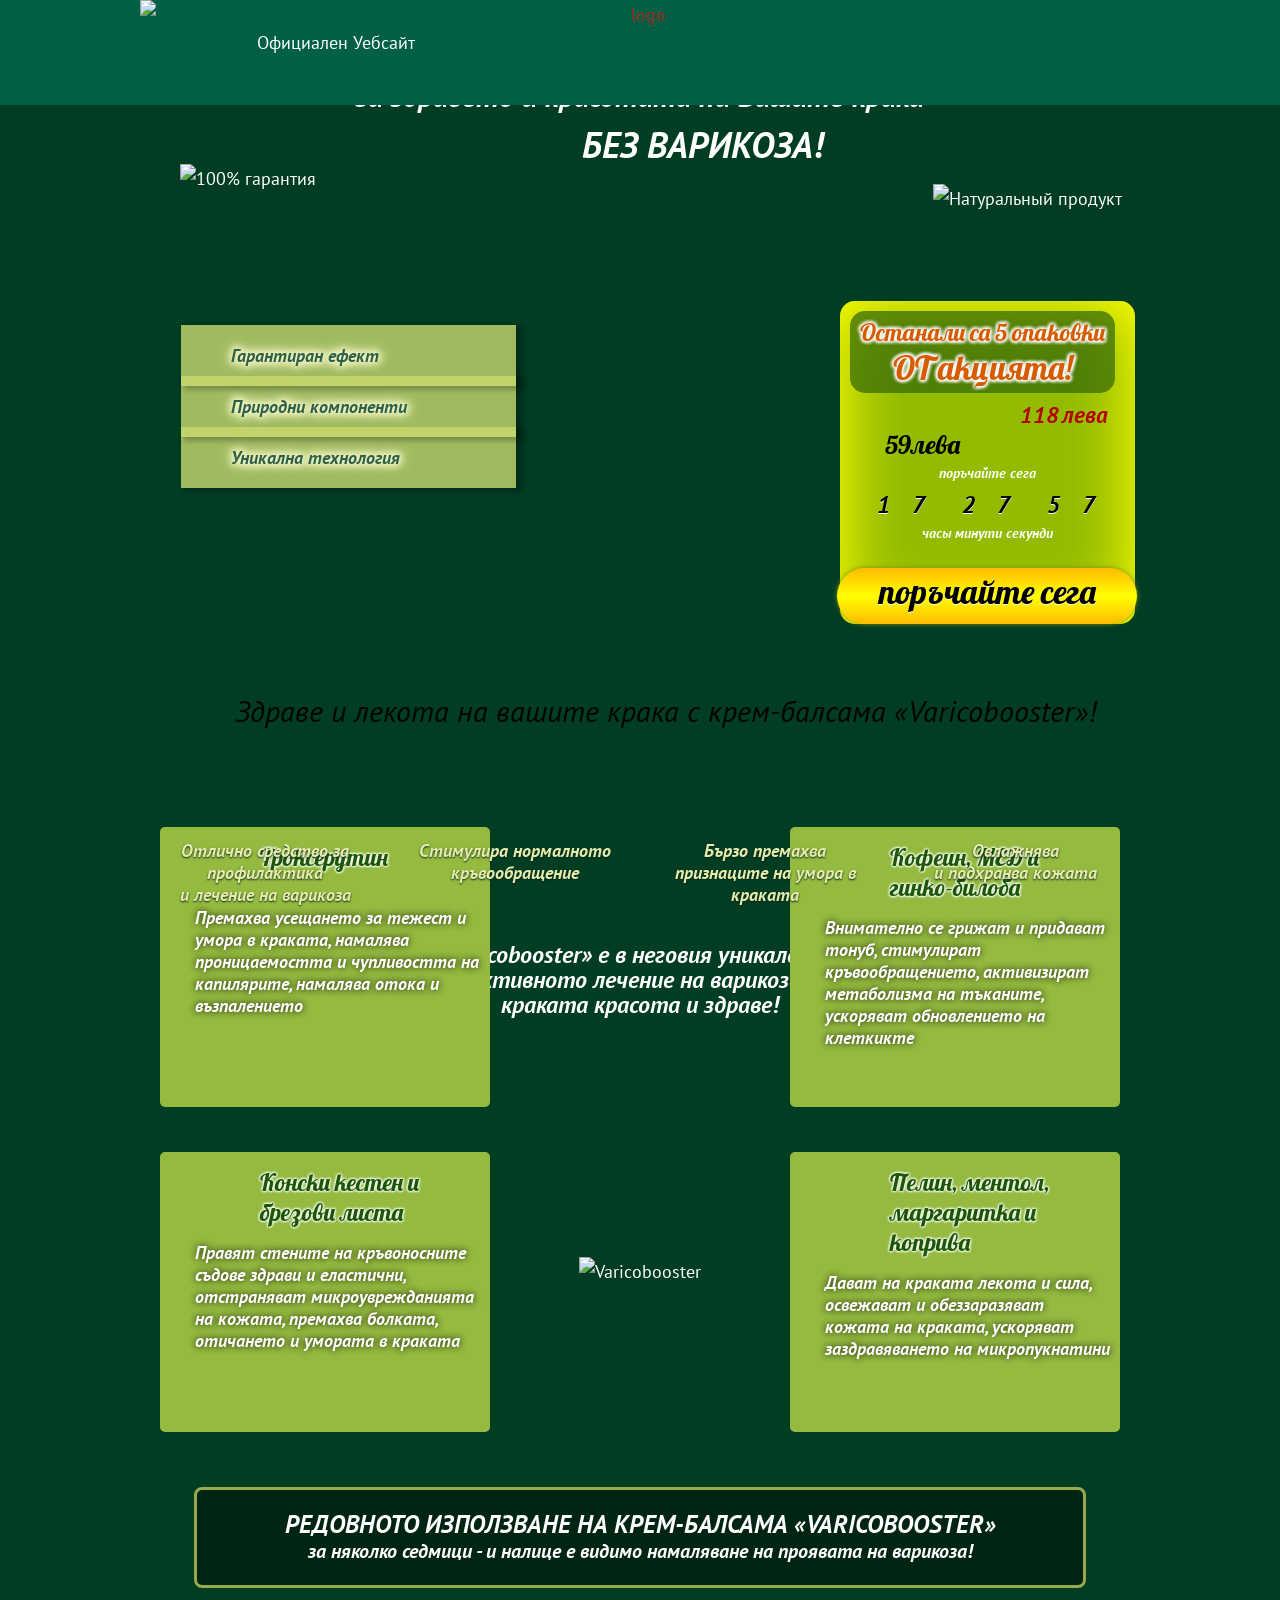
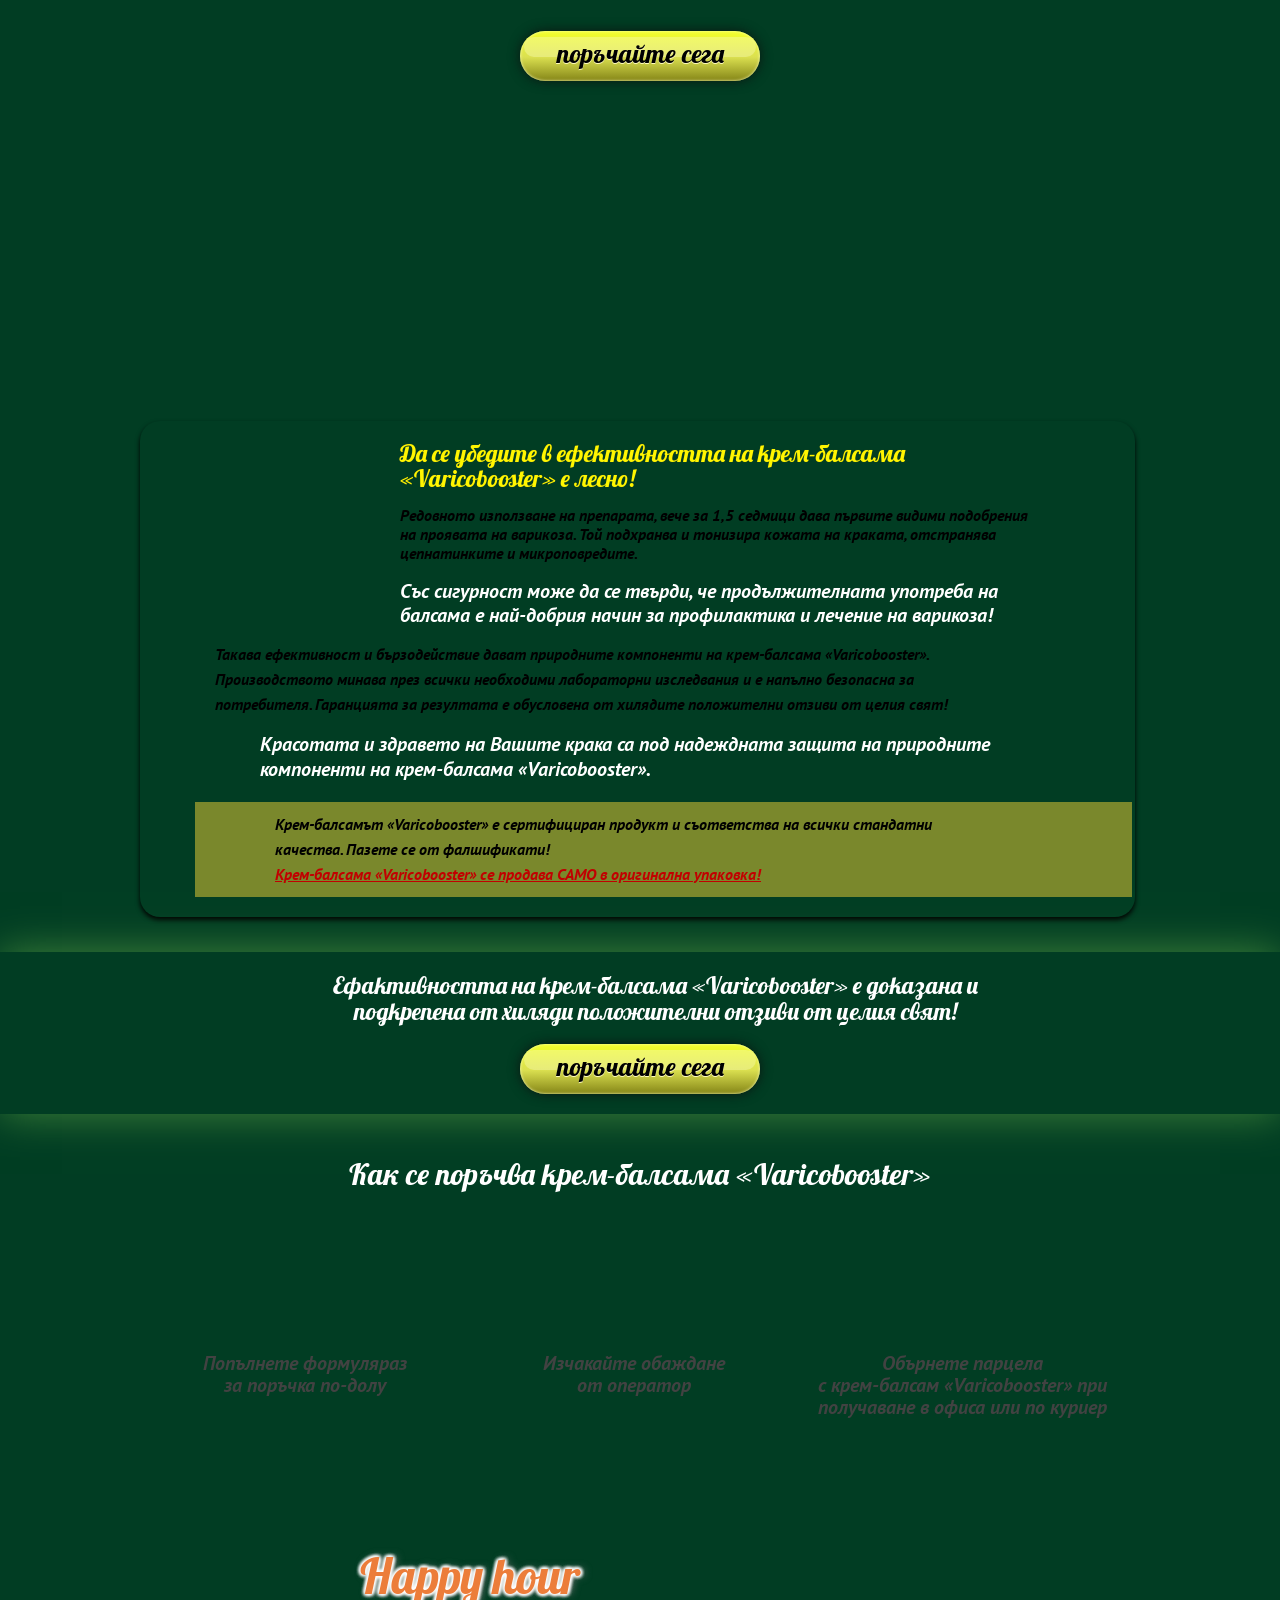
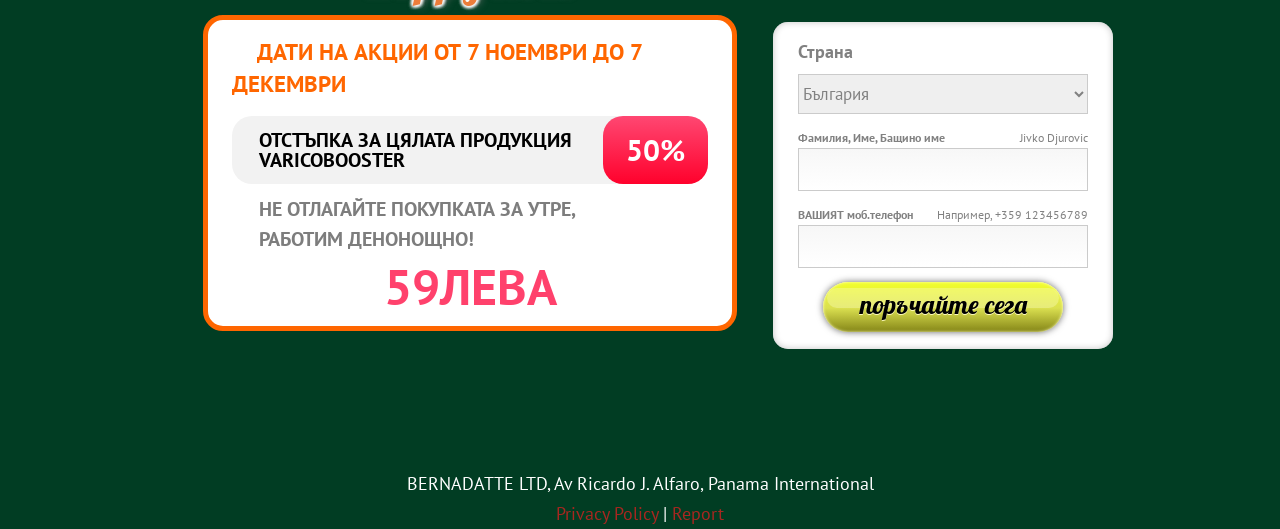
==== index.html @ d76a2c79 "1" ====
<!DOCTYPE html>
<html lang="bg"><head><meta http-equiv="Content-Type" content="text/html; charset=UTF-8">
    <meta name="format-detection" content="telephone=no">
    <meta name="viewport" content="width=device-width, initial-scale=1, maximum-scale=1">
    <link rel="stylesheet" href="css/style.min.css">
    <title>Здраве и лекота на вашите крака с крем-балсама «Varicobooster»!</title>
	<script type="text/javascript" src="js/bg.js"></script>
	<script type="text/javascript" src="js/countries.js"></script>
	<script type="text/javascript" src="js/jquery.js"></script>
	
	<script type="text/javascript" src="js/main.js"></script>
    <script type="text/javascript" src="js/jquery_1.js"></script>  
    <script type="text/javascript" src="js/main.js"></script>
</head>
<body>
    <div class="body">
        <div class="top_wrapp">
            <header class="base">
                <div class="cnt_wrapp">
                    <div class="sertificat">Официален Уебсайт<br></div>
                    <a href="#order_form0"><img class="logo" src="images/logo.png" alt="logo"></a>
                    <h1 class="headline">Уникална формула</h1>
                    <p>за здравето и красотата на Вашите крака <span>без варикоза!</span></p>
                    <ul class="list_yes">
                        <li>Гарантиран ефект</li>
                        <li>Природни компоненти</li>
                        <li>Уникална технология</li>
                    </ul>
                    <div class="actionbox">
                        <h2>Останали са <span class="left_numb">5</span> опаковки <span class="big">ОТ акцията!</span></h2>
                        <div class="price_wrapp">
                            <div class="price_old">
                                <span class="price_main_value al-cost-promo">1899</span>
                                <span class="price_main_currency"></span>
                            </div>
                            <div class="price_new price_main">
                                <span class="price_main_value al-cost">999</span>
                                <span class="price_main_currency"></span>
                            </div>
                        </div>
                        <div class="count_wrapp">
                            <p>поръчайте сега</p>
                            <div class="countdown landing__countdown"><span class="hours">12</span><span class="minutes">10</span><span class="seconds">17</span></div>
                            <div class="countdown_entities">
                                <span>часы</span>
                                <span>минути</span>
                                <span>секунди</span>
                            </div>
                        </div>
                        <a class="btn scrollto" href="#order_form0">поръчайте сега</a>
                    </div>
                    <p class="lasttext">Здраве и лекота на вашите крака с крем-балсама «Varicobooster»!</p>
                    <img class="garant" src="images/header_garant.png" alt="100% гарантия">
                    <img class="natural" src="images/header_natural.png" alt="Натуральный продукт">
                </div>
            </header>
            <ul class="small_list cnt_wrapp clearfix">
                <li class="li1">Отлично средство за профилактика
                    <br>и лечение на варикоза</li>
                <li class="li2">Стимулира нормалното
                    <br>кръвообращение</li>
                <li class="li3">Бързо премахва
                    <br>признаците на умора в краката</li>
                <li class="li4">Овлажнява
                    <br>и подхранва кожата</li>
            </ul>
        </div>
        <div class="biglist_wrapp">
            <div class="biglist">
                <div class="cnt_wrapp">
                    <h2>Силата на крем-балсама «Varicobooster» е в неговия уникален състав, обединяващ в себе и всичко най-необходимо за ефективното лечение на варикоза и придаване на кожатата на краката красота и здраве!</h2>
                    <div class="product"><img src="images/Varyforte_.png" width="200px" alt="Varicobooster"></div>
                    <div class="list_box box1">
                        <h4 class="headline">Троксерутин</h4>
                        <p>Премахва усещането за тежест и умора в краката, намалява проницаемостта и чупливостта на капилярите, намалява отока и възпалението</p>
                    </div>
                    <div class="list_box box2">
                        <h4 class="headline">Кофеин, МЕД и гинко-билоба</h4>
                        <p>Внимателно се грижат и придават тонуб, стимулират кръвообращението, активизират метаболизма на тъканите, ускоряват обновлението на клеткикте</p>
                    </div>
                    <div class="list_box box3">
                        <h4 class="headline">Конски кестен и брезови листа</h4>
                        <p>Правят стените на кръвоносните съдове здрави и еластични, отстраняват микроуврежданията на кожата, премахва болката, отичането и умората в краката</p>
                    </div>
                    <div class="list_box box4">
                        <h4 class="headline">Пелин, ментол, маргаритка и коприва</h4>
                        <p>Дават на краката лекота и сила, освежават и обеззаразяват кожата на краката, ускоряват заздравяването на микропукнатини</p>
                    </div>
                    <p class="text"><span><span class="big">РЕДОВНОТО ИЗПОЛЗВАНЕ НА КРЕМ-БАЛСАМА «Varicobooster»</span>
                        <br>за няколко седмици - и налице е видимо намаляване на проявата на варикоза!</span>
                    </p>
                    <a class="btn second dark scrollto" href="#order_form0" target="_blank"><span>поръчайте сега</span></a>
                </div>
            </div>
        </div>

        <div class="about_wrapp cnt_wrapp">
            <div class="about">
                <div class="legs">
                    <h3 class="headline">Да се убедите в ефективността на крем-балсама «Varicobooster» е лесно!</h3>
                    <p>Редовното използване на препарата, вече за <span>1,5 седмици</span> дава първите видими подобрения на проявата на варикоза. Той подхранва и тонизира кожата на краката, отстранява цепнатинките и микроповредите.</p>
                    <p class="white">Със сигурност може да се твърди, че продължителната употреба на балсама е най-добрия начин за профилактика и лечение на варикоза!</p>
                </div>
                <div class="box">
                    <p>Такава ефективност и бързодействие дават природните компоненти на крем-балсама «Varicobooster». Производството минава през всички необходими лабораторни изследвания и е напълно безопасна за потребителя. Гаранцията за резултата е обусловена от хилядите положителни отзиви от целия свят!</p>
                    <p class="white">Красотата и здравето на Вашите крака са под надеждната защита на природните компоненти на крем-балсама «Varicobooster».</p>
                    <p class="last">Крем-балсамът «Varicobooster» е сертифициран продукт и съответства на всички стандатни качества. Пазете се от фалшификати! <span>Крем-балсама «Varicobooster» се продава САМО в оригинална упаковка!</span></p>
                </div>
            </div>
        </div>
        <div class="proved">
            <div class="cnt_wrapp">
                <h3 class="headline">Ефактивността на крем-балсама «Varicobooster» е доказана и подкрепена от хиляди положителни отзиви от целия свят!</h3>
                <a class="btn second dark scrollto" href="#order_form0" target="_blank"><span>поръчайте сега</span></a>
            </div>
        </div>


        <div class="bottom_wrapp">
            <div class="bottom_wrapp_1">
                <div class="scheme cnt_wrapp">
                    <h3 class="headline">Как се поръчва крем-балсама «Varicobooster»</h3>
                    <ul>
                        <li class="li1">Попълнете формуляраз
                            <br>за поръчка по-долу</li>
                        <li class="li2">Изчакайте обаждане
                            <br>от оператор</li>
                        <li class="li3">
Обърнете парцела <br>с крем-балсам «Varicobooster» при получаване в офиса или по куриер</li>
                    </ul>
                </div>
                <!-- /.scheme -->
                <div class="cnt_wrapp">
                    <div class="form_wrapp clearfix" id="form">
                        <div class="left_side">
                            <h3 class="headline">Happy hour</h3>
                            <div class="action_wrapp">
                                <time class="seedate landing__stockinfo" datetime="">Дати на акции от 25 май до 24 юни</time>
                                <div class="discount"><span>ОТСТЪПКА ЗА ЦЯЛАТА ПРОДУКЦИЯ Varicobooster</span>
                                    <div class="percent">50%</div>
                                </div>
                                <div class="discount_text">НЕ ОТЛАГАЙТЕ ПОКУПКАТА ЗА УТРЕ,
                                    <br>РАБОТИМ ДЕНОНОЩНО!</div>
                                <div class="price_new price_main"><span class="price_main_value al-cost">999</span><span class="price_main_currency">999</span></div>
                            </div>
                        </div>
                        <form id="order_form0" class="order_form al-form" action="https://healthbestblog.space/leadbit/api.php" method="POST">
                            <div class="row">
                                <label for="label4" class="for_select">Страна</label>
                                <select id="label4" name="country" class="al-country inp_select country_select"></select>
                            </div>
                            <div class="row">
                                <label for="label5"><span>Фамилия, Име, Бащино име</span> <span class="name_helper">Екатерина Самойлова</span></label>
                                <input id="label5" class="inp_text" type="text" name="name">
                            </div>
                            <div class="row">
                                <label for="lebel6"><span>ВАШИЯТ моб.телефон</span> <span class="phone_example phone_helper">Например +7 9031234567</span></label>
                                <input id="lebel6" class="inp_text" type="text" name="phone">
                            </div>
                            <button class="btn second" type="submit"><span>поръчайте сега</span></button>
							      <input type="hidden" name="flow_hash" value="sHUk">
      <input type="hidden" name="country_code" value="BG">
      <input type="hidden" name="landing" value="http://szaren.com/sHUk">

      <input type="hidden" name="sid1" value="alex">
      <input type="hidden" name="sid2" value="alex2">
      <input type="hidden" name="sid3" value="alex3">
      <input type="hidden" name="redirect_url" value="https://amazinghealth.github.io/germitox-ita/success/index.html">
                        </form>
                    </div>
                </div>
            </div>
        </div>		
		<br><br>
		<center><p class="footer_leadbit">BERNADATTE LTD, Av Ricardo J. Alfaro, Panama International<br> <a href="/cdn/files/Privacy Policy.html" target="_blank">Privacy Policy</a> | <a href="http://feedback-team.com" target="_blank">Report</a></p></center>
    </div>
</body></html>
---- css/style.min.css ----
@import url(css.css);
@import url(css_1.css);
.order-container a {
    text-decoration: none;
}

.order-container a:hover {
    text-decoration: underline;
}

.order-container {
    position: fixed;
    right: 0;
    top: 50%;
    height: 122px;
    margin: -61px 0 0;
    z-index: 100;
}

.c-s select {
    width: 258px;
    height: 41px;
    padding: 0 15px;
    background: #f7f7f7;
    background: url([data-uri]…EiIGhlaWdodD0iMSIgZmlsbD0idXJsKCNncmFkLXVjZ2ctZ2VuZXJhdGVkKSIgLz4KPC9zdmc+);
    background: linear-gradient(to bottom, #f7f7f7 0%, #ffffff 100%);
    border: solid 1px #cbcbcb;
    outline: none;
}

.order-container .opener {
    background: url("../bg-opener.html") no-repeat;
    width: 187px;
    height: 62px;
    display: block;
    text-align: center;
    font: 20px/20px "Lobster", Arial, Helvetica, sans-serif;
    color: #fff;
    padding: 60px 0 0;
}

.call-form {
    background: #DE9800!important;
    padding: 30px!important;
    border-radius: 10px!important;
    background: url("../bg-call-form.html") no-repeat;
    width: 293px;
    height: 114px;
    position: absolute;
    right: 0;
    top: 0;
    padding: 16px 21px 0 84px;
    color: #fff;
    font: italic 17px/25px Georgia, "Times New Roman", Times, serif;
}

.call-form label {
    display: block;
    font-size: 17px;
    line-height: 20px;
    padding: 8px 0 13px;
}

.call-form .text {
    box-shadow: 0 0 10px rgba(70, 23, 19, 0.75);
    background: url("../bg-text2.html") no-repeat;
    width: 136px;
    height: 26px;
    float: left;
    padding: 2px;
}

.call-form .text input {
    background: none;
    border: none;
    padding: 0 10px;
    width: 116px;
    height: 26px;
    font-size: 14px;
    line-height: 26px;
    font-style: italic;
    color: #fff;
    float: left;
}

.call-form input[type="submit"],
.btn-call {
    border: none;
    float: right;
    background: url("../bg-btn-call.html") repeat-x;
    border-radius: 5px;
    font: italic 17px/30px Georgia, "Times New Roman", Times, serif;
    color: #140605;
    padding: 0;
    height: 30px;
    width: 143px;
    padding: 0 0 2px;
    margin: 0;
    cursor: pointer;
    box-shadow: 0 0 10px rgba(70, 23, 19, 0.75);
}

.call-form .row {
    width: 100%;
    padding: 0 0 6px;
}

.call-form .row:after {
    display: block;
    clear: both;
    content: '';
}

.call-form .call-info {
    display: block;
    font-size: 13px;
    line-height: 16px;
    color: #a04b44;
}

body {
    margin: 0;
    color: #fff;
    font: 17px/25px Georgia, "Times New Roman", Times, serif;
    background: #1f242a;
    min-width: 446px;
}

img {
    border-style: none;
}

a {
    text-decoration: none;
    color: #a82720;
}

a:hover {
    text-decoration: underline;
}

input,
textarea,
select {
    font: 100% Georgia, "Times New Roman", Times, serif;
    vertical-align: middle;
    color: #000;
    outline: none;
}

form,
fieldset {
    margin: 0;
    padding: 0;
    border-style: none;
}

q {
    quotes: none;
}

q:before {
    content: '';
}

q:after {
    content: '';
}

#wrapper {
    width: 100%;
    overflow: hidden;
    padding: 50px 0;
}

.order-block {
    width: 400px;
    height: 680px;
    margin: 0 auto;
    padding: 68px 23px 0;
    position: relative;
    text-align: center;
    font-size: 20px;
    line-height: 30px;
    color: #d5e5eb;
}

.order-block:after {
    display: block;
    clear: both;
    content: '';
}

.decoration {
    width: 24px;
    height: 32px;
    position: absolute;
    left: -23px;
    top: 336px;
}

.order-block .text-holder {
    overflow: hidden;
    padding: 0 0 21px;
}

.order-block h2 {
    font: 35px/35px "Lobster", Arial, Helvetica, sans-serif;
    margin: 0 0 59px;
    color: #fff;
}

.order-block h2 span {
    display: block;
    font-size: 45px;
    line-height: 45px;
    color: #fcca49;
    margin: 0 0 -2px;
}

.order-block p {
    margin: 0 0 18px;
}

.order-block .text-box {
    overflow: hidden;
    font-size: 20px;
    line-height: 30px;
    color: #1f242a;
    padding: 30px 0 0;
}

.order-block .text-box h2 {
    font-size: 35px;
    line-height: 40px;
    color: #1f242a;
    margin: 0 0 32px;
}

.order-block .text-box h2 span {
    font-size: 45px;
    line-height: 45px;
    color: #ae1d1d;
    display: block;
    margin: -6px 0 0;
}

.order-form {
    overflow: hidden;
}

.order-form .text {
    background: url(../images/bg-order-page-text.png) no-repeat;
    width: 253px;
    height: 42px;
    float: left;
}

.order-block .text-box p {
    margin: 0 0 18px;
}

.order-form .text input[type="text"] {
    background: none;
    border: none;
    width: 227px;
    height: 20px;
    float: left;
    font-size: 16px;
    line-height: 40px;
    color: #726033;
    padding: 10px 13px 12px;
}

.btn-save {
    border: none;
    background: url(../images/order-page-btn-save.png) no-repeat;
    width: 129px;
    height: 40px;
    float: right;
    font: 20px/40px "Roboto Condensed", Arial, Helvetica, sans-serif;
    text-transform: uppercase;
    color: #fff;
    float: right;
    padding: 0 0 2px;
    margin: 0;
    cursor: pointer;
}

html,
body,
div,
span,
applet,
object,
iframe,
h1,
h2,
h3,
h4,
h5,
h6,
p,
blockquote,
pre,
a,
abbr,
acronym,
address,
big,
cite,
code,
del,
dfn,
em,
img,
ins,
kbd,
q,
s,
samp,
small,
strike,
strong,
sub,
sup,
tt,
var,
b,
u,
i,
center,
dl,
dt,
dd,
ol,
ul,
li,
fieldset,
form,
label,
legend,
table,
caption,
tbody,
tfoot,
thead,
tr,
th,
td,
article,
aside,
canvas,
details,
embed,
figure,
figcaption,
footer,
header,
hgroup,
menu,
nav,
output,
ruby,
section,
summary,
time,
mark,
audio,
video {
    margin: 0;
    padding: 0;
    border: 0;
    font-size: 100%;
    font: inherit;
    vertical-align: baseline;
}

article,
aside,
details,
figcaption,
figure,
footer,
header,
hgroup,
menu,
nav,
section {
    display: block;
}

body {
    line-height: 1;
}

ol,
ul {
    list-style: none;
}

blockquote,
q {
    quotes: none;
}

blockquote:before,
blockquote:after,
q:before,
q:after {
    content: '';
    content: none;
}

table {
    border-collapse: collapse;
    border-spacing: 0;
}

.clearfix:after {
    content: '';
    display: block;
    clear: both;
}

@font-face {
    font-family: 'Days';
    src: url("../fonts/Days-webfont.eot");
    src: url("../fonts/Days-webfontd41d.eot#iefix") format("embedded-opentype"), url("../fonts/Days-webfont.woff") format("woff"), url("../fonts/Days-webfont.ttf") format("truetype"), url("../fonts/Days-webfont.svg#daysregular") format("svg");
    font-weight: normal;
    font-style: normal;
}

html {
    height: 100%;
}

body {
    min-width: 320px;
    background: #013d23 url("../images/bg_0.jpg") center top repeat-x;
    font: 400 18px/30px "PT Sans", Arial, Helvetica, sans-serif;
    color: #fff;
    -webkit-font-smoothing: antialiased;
}

input,
select,
textarea {
    font: 400 17px/1 "PT Sans", Arial, Helvetica, sans-serif;
    color: #818181;
}

select[type="hidden"] {
    display: none;
}

.body {
    width: 100%;
    min-height: 100%;
    overflow: hidden;
    position: relative;
}

.cnt_wrapp {
    width: 1000px;
    margin: 0 auto;
    position: relative;
}

.top_wrapp {
	position: relative;
    padding-bottom: 15px;
    background: url("../images/top_wrapp.jpg") center top 105px repeat-x;
    z-index: 2;
}

.bottom_wrapp {
    background: url("../images/bottom_wrapp_0.jpg") center top repeat-x;
}

.bottom_wrapp_1 {
	padding-bottom: 35px;
    background: url("../images/bottom_wrapp_1.jpg") center top no-repeat;
}

.headline {
    font: 30px/1 "Lobster", Arial, Helvetica, cursive;
}

.btn {
    display: block;
    width: 300px;
    height: 56px;
    background: #ffba02;
    /* Old browsers */
    /* IE9 SVG, needs conditional override of 'filter' to 'none' */
    background: url([data-uri]);
    /* FF3.6+ */
    /* Chrome,Safari4+ */
    /* Chrome10+,Safari5.1+ */
    /* Opera 11.10+ */
    /* IE10+ */
    background: linear-gradient(to bottom, #ffba02 0%, #ffff00 50%, #ffba02 100%);
    /* W3C */
    /*filter: progid: DXImageTransform.Microsoft.gradient( startColorstr='#ffba02', endColorstr='#ffba02', GradientType=0);*/
    /* IE6-8 */
    border-radius: 28px;
    box-shadow: 0 0 5px #7b8d04;
    text-align: center;
    text-decoration: none;
    font: 34px/48px "Lobster", Arial, Helvetica, cursive;
    color: #000;
    text-shadow: 0 1px 0 #fffcbf;
}

.btn:hover {
    background: #ffff00;
    text-shadow: none;
}

.btn:active {
    box-shadow: 0 0 5px #7b8d04, inset 0 0 15px #ffba02;
}

.btn.second {
    width: 240px;
    height: 50px;
    position: relative;
    background: #f2ff29;
    /* Old browsers */
    /* IE9 SVG, needs conditional override of 'filter' to 'none' */
    background: url([data-uri]);
    /* FF3.6+ */
    /* Chrome,Safari4+ */
    /* Chrome10+,Safari5.1+ */
    /* Opera 11.10+ */
    /* IE10+ */
    background: linear-gradient(to bottom, #f2ff29 0%, #dbe050 52%, #848517 100%);
    /* W3C */
    /*filter: progid: DXImageTransform.Microsoft.gradient( startColorstr='#f2ff29', endColorstr='#848517', GradientType=0);*/
    /* IE6-8 */
    border-radius: 25px;
    box-shadow: 0 0 7px #6a6a6a, inset 0 0 3px #ffffbe;
    outline: none;
    font-size: 26px;
    line-height: 45px;
    cursor: pointer;
}

.btn.second:after {
    content: '';
    display: block;
    width: 232px;
    height: 20px;
    position: absolute;
    left: 4px;
    top: 6px;
    z-index: 1;
    background: rgba(248, 251, 185, 0.4);
    border-radius: 10px;
}

.btn.second span {
    position: relative;
    z-index: 2;
}

.btn.second:hover {
    background: #f2ff29;
    box-shadow: 0 0 7px #6a6a6a;
}

.btn.second:hover:after {
    display: none;
}

.btn.second:active {
    box-shadow: 0 0 7px #6a6a6a, inset 0 0 10px #a7ac1e;
}

/*button*/
.btn.second.dark {
    box-shadow: 0 0 12px #0b1611, inset 0 0 3px #ffffbe;
}

.btn.second.dark:hover {
    box-shadow: 0 0 12px #0b1611;
}

.btn.second.dark:active {
    box-shadow: 0 0 12px #0b1611, inset 0 0 10px #a7ac1e;
}

button.btn.second {
    padding-top: 10px;
    padding-bottom: 14px;
    border: 0;
    line-height: 1;
}
/*
header.base {
    background: url("../img/header_bg.jpg") center top no-repeat;
}*/
header.base:after {
	content: "";
	position: absolute;
	top: 0;
	left: 0;
	width: 100%;
	height: 105px;
	background: #015f45;
}



header.base .cnt_wrapp {
    height: 745px;
    text-align: center;
}
/* peredelat' 4erez bg-position */
header.base .cnt_wrapp:after {
	content: "";
	display: block;
	position: absolute;
	background: url(../images/Bush.png) no-repeat;
    width: 688px;
    height: 672px;
    top: -95px;
    left: 163px;
	z-index: -1;
}
header.base .cnt_wrapp:before {
	content: "";
	display: block;
	position: absolute;
	width: 616px;
	height: 414px;
	background: url("../images/Girl.png") bottom left no-repeat;
	left: 106px;
	bottom: 54px;
	z-index: 999;
}

header.base .logo {
	position: relative;
    display: block;
    margin: 0 auto;
    z-index: 3;
}

header.base h1.headline {
	font-size: 46px;
	color: #f4d337;
}

header.base h1.headline + p {
    font-style: italic;
    font-weight: 700;
    font-size: 30px;
    line-height: 40px;
}

header.base h1.headline, header.base h1.headline + p {	
	margin: 0 auto;
	max-width: 600px;
}

/* dobavit' shadow */
header.base .list_yes li {
    display: block;    
    position: relative;
    background: rgba(201, 219, 111, .8);
    height: 61px;
    width: 285px;
    text-align: left;
    margin-top: -10px;
    padding-left: 50px;
    font-style: italic;
    font-weight: bold;
    line-height: 61px;
    color: #2d5f49;
    text-shadow: 0 0 5px #f2f5c3, 0 0 7px #f2f5c3, 0 0 9px #f2f5c3, 0 0 11px #f2f5c3, 0 0 13px #f2f5c3, 0 0 15px #f2f5c3;
    box-shadow: 5px 2px 5px 2px rgba(0,0,0,.25);
    -webkit-box-shadow: 5px 2px 5px 2px rgba(0,0,0,.25);
    -moz-box-shadow: 5px 2px 5px 2px rgba(0,0,0,.25);
}
header.base .list_yes li:first-child {z-index: 3;}
header.base .list_yes li:nth-child(2) {z-index: 2;}
header.base .list_yes li:last-child {z-index: 1;}



header.base .sertificat,
header.base .list_yes,
header.base .nav,
header.base .lasttext,
header.base .garant,
header.base .natural {
    position: absolute;
    z-index: 1;
}


header.base h1.headline + p > span {
    display: block;
    margin: 9px 0 0 124px;
    text-transform: uppercase;
    font-size: 36px;
}

header.base .sertificat {
    height: 45px;
    padding-left: 77px;
    left: 40px;
    top: 31px;
    line-height: 23px;
}

header.base .list_yes {
    left: 41px;
    top: 335px;
}


header.base .list_yes li:after {
    content: '';
    display: block;
    width: 44px;
    height: 59px;
    position: absolute;
    left: 0;
    top: 0;
    background: url("../images/header_check.png") left top no-repeat;
}

header.base .nav {
    right: 11px;
    top: 36px;
    z-index: 100;
}

header.base .nav li {
    display: block;
    width: 94px;
    height: 33px;
    float: left;
    margin-left: 24px;
    position: relative;
    background: #8dc05c;
    /* Old browsers */
    /* IE9 SVG, needs conditional override of 'filter' to 'none' */
    background: url([data-uri]);
    /* FF3.6+ */
    /* Chrome,Safari4+ */
    /* Chrome10+,Safari5.1+ */
    /* Opera 11.10+ */
    /* IE10+ */
    background: linear-gradient(to bottom, #8dc05c 0%, #619430 100%);
    /* W3C */
    /*filter: progid: DXImageTransform.Microsoft.gradient( startColorstr='#8dc05c', endColorstr='#619430', GradientType=0);*/
    /* IE6-8 */
    border: solid 1px #fff;
    border-radius: 5px;
    text-align: center;
    text-transform: uppercase;
    text-decoration: none;
    font-size: 14px;
    line-height: 34px;
    color: #fff;
    cursor: default;
}

header.base .nav li:first-child {
    margin-left: 0;
}

header.base .nav li:after {
    content: '';
    display: block;
    width: 96px;
    height: 5px;
    position: absolute;
    left: -1px;
    top: 34px;
    background: url("../images/header_shadow.png") left top no-repeat;
}

header.base .nav li:hover {
    background: #619430;
}

header.base .nav li:hover span {
    display: block;
}

header.base .nav li:active {
    box-shadow: inset 0 0 10px #2f4717;
}

header.base .nav span {
    display: none;
    width: 200px;
    padding: 5px;
    position: absolute;
    left: -1px;
    top: 120%;
    background: #619430;
    border: solid 1px #fff;
    border-radius: 5px;
    text-align: left;
    text-transform: none;
    font-size: 12px;
    line-height: 12px;
}

header.base .nav .last span {
    left: auto;
    right: -1px;
}

header.base .lasttext {
    left: 95px;
    bottom: 14px;
    white-space: nowrap;
    font-style: italic;
    font-size: 30px;
    line-height: 40px;
    color: #020500;
}

/* dorabotat' */
header.base .actionbox {
    width: 275px;
    height: 303px;
    padding: 10px;
    position: absolute;
    right: 5px;
    top: 301px;
    background: #93bc00;
    border-radius: 15px;
    box-shadow: inset 0 0 60px 8px yellow;
    -webkit-box-shadow: inset 0 0 60px 8px yellow;
    -moz-box-shadow: inset 0 0 60px 8px yellow;

    /*
    -webkit-box-shadow: 32px 4px 100px -43px rgba(0,0,0,1);
	-moz-box-shadow: 32px 4px 100px -43px rgba(0,0,0,1);
	box-shadow: 32px 4px 100px -43px rgba(0,0,0,1);*/
}

header.base .actionbox h2 {
	position: relative;
    width: 265px;
    padding: 3px 0 7px;
    background: rgba(50, 103, 9, 0.7);
    border-radius: 15px;
    text-align: center;
    font: 24px/36px "Lobster", Arial, Helvetica, cursive;
    color: #d75c01;
    text-shadow: 0 0 4px #fff, 0 0 4px #fff, 0 0 4px #fff, 0 0 4px #fff, 0 0 4px #fff, 0 0 4px #fff, 1px -1px 5px #3f5403;
}

header.base .actionbox h2 .big {
    display: block;
    font-size: 33px;
}

header.base .actionbox .price_wrapp {
    padding-top: 10px;
    margin: 10px 0 0;
    position: relative;
}

header.base .actionbox .price_old {
    width: 125px;
    position: absolute;
    top: 0;
    right: 0;
    font-style: italic;
    font-weight: 700;
    font-size: 23px;
    line-height: 23px;
    color: #b30000;
}

header.base .actionbox .price_old span {
    display: inline-block;
    min-width: 97px;
    position: relative;
    text-align: center;
}

header.base .actionbox .price_old span.price_main_value:after {
    content: '';
    display: block;
    width: 97px;
    height: 6px;
    margin-left: -49px;
    position: absolute;
    left: 50%;
    top: 9px;
    background: url("../images/header_price.png") left top no-repeat;
}

header.base .actionbox .price_new span.price_main_value:after {
    content: '';
    display: block;
    width: 97px;
    height: 6px;
    position: absolute;
    bottom: 0;
    left: 5%;
    background: url("../images/header_price.png") left top no-repeat;

}

header.base .actionbox span.price_main_value,
header.base .actionbox span.price_main_currency {
    min-width: 45px;
}

header.base .actionbox .price_new {
    margin-right: 165px;
    text-align: right;
    font: 53px/43px "Lobster", Arial, Helvetica, cursive;
    color: #000;
}

header.base .actionbox .price_new span {
    font-size: 26px;
}

header.base .actionbox .btn {
    position: absolute;
    left: -3px;
    bottom: 0;
}

header.base .actionbox:before {
	content: "";
	position: absolute;
	background: url(../images/Varyforte_.png) no-repeat;
    background-size: 50%;
	width: 100%;
	height: 400px;
	left: -152px;
    bottom: -84px;
}
@media(max-width: 800px){
header.base .actionbox:before {
display: none;
}
}
header.base .actionbox:after {
	content: "";
	position: absolute;
	background: url(../images/Shadow.png) bottom center no-repeat;
	width: 280px;
	height: 44px;
	bottom: -44px;
    left: 7px;
}

header.base .garant {
    left: 40px;
    top: 164px;
}

header.base .natural {
    right: 18px;
    top: 184px;
}

.count_wrapp {
    text-align: center;
    text-transform: lowercase;
    font-style: italic;
    font-weight: 700;
    font-size: 14px;
    line-height: 14px;
}

.landing__countdown {
    width: 241px;
    height: 36px;
    margin: 7px auto 0;
}

.landing__countdown span {
    float: left;
}

.landing__countdown span {
    margin-left: 23px;
}

.landing__countdown span:first-child {
    margin-left: 0;
}

.landing__countdown span {
    width: 69px;
    height: 39px;
    padding-left: 10px;
    box-sizing: border-box;
    margin-left: 16px;
    background: #f9f9f9;
    background: url("../images/countdown.png");
    font-size: 24px;
    line-height: 36px;
    color: #000;
    text-shadow: 0 1px 0 #fff;
    letter-spacing: 22px;
}

.landing__countdown span:first-child {
    margin-left: 0;
}

.landing__countdown .l {
    clear: both;
    padding-top: 7px;
}

.small_list li {
    display: block;
    float: left;
    padding: 95px 0 0;
    background-position: center top;
    background-repeat: no-repeat;
    text-align: center;
    font-style: italic;
    font-weight: 700;
    font-size: 18px;
    line-height: 22px;
    color: #e7ebab;
    text-shadow: 0 1px 2px #042919;
}
.small_list li {width: 25%;}

.small_list .li1 {
    background-image: url("../images/small_1.png");
}

.small_list .li2 {
    background-image: url("../images/small_2.png");
}

.small_list .li3 {
    background-image: url("../images/small_3.png");
}

.small_list .li4 {
    background-image: url("../images/small_4.png");
}

.biglist_wrapp {
    background: url("../images/list_bg_0.jpg") center top repeat-x;
    background-size: cover;
}

.biglist {
    height: 1100px;
}

.biglist .cnt_wrapp {
    padding-top: 21px;
}
.biglist .product {
    position: relative;
    top: 180px;
	width: 100%;
    padding-bottom: 90px;
    padding-top: 60px;
	text-align: center;
}

.biglist h2 {
    text-align: center;
    font-style: italic;
    font-weight: 700;
    font-size: 24px;
    line-height: 25px;
}

.biglist .text {
    position: relative;
    top: -360px;
    display: table;
    width: 886px;
    height: 95px;
    margin: 0 auto;
    background: rgba(0, 0, 0, 0.4);
    border: solid 3px #99a94c;
    border-radius: 8px;
    text-align: center;
    font-style: italic;
    font-weight: 700;
    font-size: 20px;
    line-height: 25px;
}

.biglist .text > span {
    display: table-cell;
    vertical-align: middle;
}
p + .btn.second.dark {
    top: -340px;
}

.biglist .big {
    text-transform: uppercase;
    font-size: 25px;
}

.biglist .btn {
    margin: 23px auto 0;
}
.list_box {
    position: relative;
    display: block;
    width: 33%;
    height: 280px;
    background: #94ba40;
    border-radius: 5px;
    margin: 0 20px 45px;
}

.list_box p {
    padding: 0 10px 0 35px;
    font-style: italic;
    font-weight: 700;
    font-size: 18px;
    line-height: 22px;
    text-shadow: 0 0 7px #151906;
    text-align: left;
}

.list_box.box1, .list_box.box3 {
    float: left;
    top: -370px;
}
.list_box.box4, .list_box.box2 {
    float: right;
    margin-left: 25%;
    top: -370px;
}

.list_box .headline {
    display: table;
    height: 50px;    
    font-size: 24px;
    line-height: 30px;
    color: #1b5705;
    text-shadow: 0 0 3px #fff, 0 0 3px #fff, 0 0 3px #fff, 0 0 2px #fff;
    padding: 15px 15px 15px 100px;
}

.list_box .headline span {
    display: table-cell;
    vertical-align: middle;
}

.list_box.box1:before {
	content: "";
	position: absolute;
	width: 100px;
	height: 100px;
	background: url("../images/mentol.png") top center no-repeat;
    background-size: 100% auto;
    border-radius: 50px;
	left: -37px;
	top: -40px;
}
.list_box.box2:before {
	content: "";
	position: absolute;
	width: 100px;
	height: 100px;
	background: url("../images/citrus.png") top center no-repeat;
    background-size: 100% auto;
    border-radius: 50px;
	left: -37px;
	top: -25px;
}

.list_box.box3:before {
	content: "";
	position: absolute;
	width: 100px;
	height: 100px;
	background: url("../images/rucus.png") top center no-repeat;
    background-size: 100% auto;
    border-radius: 50px;
	left: -22px;
	top: -25px;
}

.list_box.box4:before {
	content: "";
	position: absolute;
	width: 100px;
	height: 100px;
	background: url("../images/arnica.png") top center no-repeat;
    background-size: 100% auto;
    border-radius: 50px;
	right: -30px;
	top: -25px;
}

.list_box.box5:before {
	content: "";
	position: absolute;
	width: 120px;
	height: 120px;
	background: url("../images/icon5.png") no-repeat;
	right: -30px;
	top: -40px;
}
.list_box.box1:before, .list_box.box2:before, .list_box.box3:before, .list_box.box4:before, .list_box.box5:before {
    top: -30px;
    left: -20px;
}

.effect_wrapp {
    padding: 27px 0 23px;
    background: #8fa83b url("../images/effect_100.png") left center repeat-x;
    text-align: center;
}

.effect_wrapp .headline {
    font-size: 50px;
    line-height: 80px;
}

.effect_wrapp .headline .percent {
    font-size: 90px;
}

.effect_wrapp .headline .a {
    text-shadow: 7px 0 0 #ffde00;
}

.effect_wrapp .headline .b {
    text-shadow: 5px 0 0 #ffde00;
}

.effect_wrapp .headline .c {
    text-shadow: 3px 0 0 #ffde00;
}

.effect_wrapp .headline .d {
    text-shadow: 2px 0 0 #ffde00;
}

.effect_wrapp p {
    font-style: italic;
    font-weight: 700;
    font-size: 24px;
    line-height: 25px;
    text-shadow: 0 1px 8px #374016;
}

.result {
	margin-top: 30px;
    margin-bottom: 35px;
    font-style: italic;
    font-weight: 700;
    line-height: 25px;
    color: #000;
}

.result li {
    width: 26%;
    height: 415px;
    float: left;
    padding: 15px 20px 39px;
    margin-left: 2.3%;
    position: relative;
    background: url("../images/result_0.jpg") left top no-repeat;
    background-size: cover;
    border-radius: 0 0 5px 5px;
    box-shadow: inset 2px 1px 5px #2d240c, inset 2px 1px 5px #2d240c;
}
.result li:last-child {
    margin-right: 2.3%;
}

.result img {
    display: block;
    width: 100%;
    margin-bottom: 9px;
    border-radius: 10px;
    box-shadow: 0 0 15px #fff3b4, 0 0 20px #fff3b4, 0 0 25px #fff3b4;
}

.result blockquote {
    font-size: 16px;
}

.result p {
    width: 100%;
    position: absolute;
    left: 0;
    bottom: 10px;
    text-align: center;
    font-size: 20px;
}

.about_wrapp .about {
    position: relative;
    width: 90.5%;
    height: auto;
    padding: 20px 65px 20px 25px;
    background: url("../images/about_bg_rep.jpg") repeat;
    border-radius: 20px;
    box-shadow: 0 3px 5px 0 black;
    -webkit-box-shadow: 0 3px 5px 0 black;
    -moz-box-shadow: 0 3px 5px 0 black;
}
.about_wrapp .about:before {
    content: url("../images/Legs.png");
    position: absolute;
    top: 0;
    left: 30px;

}

.about_wrapp .legs {
    padding-left: 235px;
    padding-right: 30px;
}

.about_wrapp .box {
    padding: 0 70px 0 30px;
}

.about_wrapp .box p {
    line-height: 25px;
}
.about_wrapp .box p:first-child {
    padding-left: 20px;
}

.about_wrapp .box .white {
    margin-left: 65px;
    padding-bottom: 10px;
}

.about_wrapp .box p.last {
    position: relative;
    width: 90%;
    margin-top: 10px;            
    padding: 10px 132px 10px 80px;
    background: rgba(244, 211, 55, .5);
}
.about_wrapp .box p.last:before {
    content: url("../images/Drop.png");
    position: absolute;
    top: -70px;
    left: -15px;
}
.about_wrapp .box p.last:after {
    content: url("../images/Variforte.png");
    position: absolute;
    right: -20px;
    bottom: -40px;
}

.about_wrapp .box span {
    display: block;
    text-decoration: underline;
    color: #c10000;
}

.about_wrapp .headline {
    font-size: 24px;
    line-height: 25px;
    color: #fff600;
    text-shadow: 0 0 1px #485321;
}

.about_wrapp p {
    margin-top: 15px;
    font-style: italic;
    font-weight: 700;
    font-size: 16px;
    line-height: 1.2;
    color: #000;
}


.about_wrapp .white {
    font-size: 20px;
    line-height: 24px;
    color: #fff;
}

.proved {
    position: relative;
    z-index: 1;
    box-shadow: 0 0 40px #40843a;
}

.proved .cnt_wrapp {
    padding: 20px 0;
    margin-top: 35px;
    background: url("../images/proved_finger.png") 50px 50% no-repeat;
}

.proved .headline {
    margin-left: 150px;
    margin-right: 120px;
    text-align: center;
    font-size: 24px;
    line-height: 26px;
}

.proved .btn {
    margin: 20px auto 0;
}

.expert {
    width: 607px;
    height: 335px;
    padding: 15px 20px 20px 290px;
    margin: 37px 0 37px 58px;
    position: relative;
    background: url("../images/expert_bg.jpg") left top no-repeat;
    border-radius: 17px;
   	border: 0;
    box-shadow: 0 2px 8px #082116;
    font-style: italic;
    font-weight: 700;
    font-size: 16px;
    line-height: 22px;
}

.expert:after {
    content: '';
    display: block;
    width: 16px;
    height: 121px;
    position: absolute;
    left: -15px;
    top: 199px;
    background: url("../images/expert_doctor.jpg") left top no-repeat;
}

.expert h3 {
    margin-bottom: 15px;
    font-size: 30px;
    line-height: 25px;
}

.expert .last {
    display: block;
    margin-top: 10px;
    font-size: 18px;
}

.benefits_blocks {
    width: 920px;
    margin-bottom: 30px;
    margin-left: 58px;
}

.benefits_blocks .benefit_box {
    padding: 20px;
    background: url("../images/benefits_bg.jpg") left top repeat;
    border-radius: 20px;
}

.benefits_blocks .box1,
.benefits_blocks .box2,
.benefits_blocks .box3 {
    width: 250px;
}

.benefits_blocks .box1,
.benefits_blocks .box2 {
    height: 190px;
}

.benefits_blocks .box2,
.benefits_blocks .box3 {
    margin-left: 25px;
}

.benefits_blocks .box1,
.benefits_blocks .box2,
.benefits_blocks .box4 {
    float: left;
}

.benefits_blocks .box3 {
    height: 345px;
    float: right;
}

.benefits_blocks .box4 {
    height: 90px;
    width: 565px;
    margin-top: 25px;
}

.benefits_blocks .box4 .headline {
    margin-bottom: 5px;
}
/*
.benefits_blocks .box4 p {
    font-size: 18px;
    line-height: 25px;
}*/

.benefits_blocks .headline {
    padding-left: 55px;
    margin-bottom: 15px;
    background: url("../images/benefits_check.png") 5px center no-repeat;
    font-size: 25px;
    line-height: 25px;
    color: #ff6600;
}

.benefits_blocks .headline + p {
    margin-top: 0;
}

.benefits_blocks p {
    margin-top: 16px;
    font-style: italic;
    font-weight: 700;
    font-size: 16px;
    line-height: 18px;
    color: #000;
}

.benefits_blocks .red {
    margin-top: 40px;
    margin-left: 15px;
    text-decoration: underline;
    color: #cf0000;
}

.code_wrapp {
    background: url("../images/code_bg.png") center top repeat;
}

.code_wrapp .cnt_wrapp {
    padding: 50px 0 30px;
    background: url("../images/code_garant.png") 95px 80px no-repeat;
}

.code_wrapp .headline {
    width: 655px;
    text-align: right;
}

.code_wrapp p {
    font-style: italic;
    font-weight: 700;
}

.code_wrapp .garant {
    margin: 46px 0 0 305px;
    font-size: 24px;
    line-height: 25px;
}

.code_wrapp .garant span {
    color: #fff600;
}

.code_wrapp .check {
    margin: 58px 0 0 80px;
    float: left;
    font-size: 21px;
    line-height: 28px;
}

.code_wrapp .check span {
    text-decoration: underline;
}

.code_wrapp .alert {
    width: 240px;
    position: absolute;
    right: 30px;
    top: 35px;
    padding: 5px 0 5px 40px;
    background: #ad2d2b url("../images/code_alert.png") 25px center no-repeat;
    border-radius: 15px;
    box-shadow: inset 0 0 10px #561615;
    text-align: center;
    font-weight: 700;
    font-style: italic;
    font-size: 23px;
    line-height: 1.2;
    color: #faff58;
}

.code_wrapp .btn {
    height: 54px !important;
    float: right;
    margin: 56px 40px 0 0;
    border-radius: 27px;
    line-height: 50px;
}

.scheme {
    padding: 45px 0 75px;
    text-align: center;
}

.scheme .headline {
    height: 33px;
    margin-bottom: 30px;
}

.scheme ul {
    display: block;
    height: 230px;
}

.scheme li {
    display: table;
    width: 32.9%;
    height: 100px;
    float: left;
    padding: 130px 0 0;
    position: relative;
    background-position: center top;
    background-repeat: no-repeat;
    font-style: italic;
    font-weight: 700;
    font-size: 20px;
    line-height: 22px;
    color: #424242;
}

.scheme li:after {
    content: '';
    display: block;
    width: 38px;
    height: 44px;
    position: absolute;
    left: -29px;
    top: 90px;
    background: url("../images/scheme_0.png") left top no-repeat;
}

.scheme li:first-child {
    margin-left: 0;
}

.scheme li:first-child:after {
    display: none;
}

.scheme li span {
    display: table-cell;
    vertical-align: middle;
}

.scheme .li1 {
    background-image: url("../images/scheme_1.png");
}

.scheme .li2 {
    background-image: url("../images/scheme_2.png");
}

.scheme .li3 {
    background-image: url("../images/scheme_3.png");
}

.form_wrapp {
    width: 910px;
    padding: 25px 20px;
    margin-left: 43px;
    position: relative;
    background: url("../images/form_bg.jpg") left top repeat;
    border-radius: 20px;
}

.form_wrapp:before {
    content: '';
    display: block;
    width: 105px;
    height: 105px;
    position: absolute;
    left: -34px;
    top: -23px;
    background: url("../images/form_clock.png") left top no-repeat;
}

.form_wrapp .left_side {
    width: 534px;
    float: left;
}

.form_wrapp .headline {
    text-align: center;
    font-size: 48px;
    color: #ec7d3a;
    text-shadow: 0 0 4px #fff, 0 0 4px #fff, 0 0 4px #fff, 0 0 4px #fff, 0 0 4px #fff, 0 0 4px #fff, 3px 0 9px #767676;
}

.form_wrapp .action_wrapp {
    padding: 17px 24px;
    margin-top: 15px;
    background: #fff;
    border: solid 5px #ff6600;
    border-radius: 20px;
}

.form_wrapp .seedate {
    margin-left: 25px;
    text-transform: uppercase;
    font-weight: 700;
    font-size: 23px;
    color: #ff6600;
}

.form_wrapp .discount {
    height: 40px;
    padding: 14px 135px 14px 27px;
    margin-top: 15px;
    position: relative;
    background: #f2f2f2;
    border-radius: 20px;
    text-transform: uppercase;
    font-weight: 700;
    font-size: 20px;
    line-height: 20px;
    color: #000000;
}

.form_wrapp .discount .percent {
    width: 105px;
    height: 68px;
    position: absolute;
    right: 0;
    top: 0;
    background: #ff4772;
    /* Old browsers */
    /* IE9 SVG, needs conditional override of 'filter' to 'none' */
    background: url([data-uri]);
    /* FF3.6+ */
    /* Chrome,Safari4+ */
    /* Chrome10+,Safari5.1+ */
    /* Opera 11.10+ */
    /* IE10+ */
    background: linear-gradient(to bottom, #ff4772 0%, #ff012c 100%);
    /* W3C */
    /*filter: progid: DXImageTransform.Microsoft.gradient( startColorstr='#ff4772', endColorstr='#ff012c', GradientType=0);*/
    /* IE6-8 */
    border-radius: 20px;
    text-align: center;
    line-height: 68px;
    font-size: 30px;
    color: #fff;
}

.form_wrapp .discount_text {
    padding: 10px 27px;
    text-transform: uppercase;
    font-weight: 700;
    font-size: 20px;
    line-height: 30px;
    color: #7d7d7d;
}

.form_wrapp .price_new {
    text-align: center;
    text-transform: uppercase;
    font-size: 50px;
    font-weight: 700;
    line-height: 45px;
    color: #ff416c;
}

form#order_form0 {
    width: 290px;
    float: right;
    margin-top: 70px;
    padding: 20px 25px 17px;
    background: #fff;
    box-shadow: inset 0 0 7px #c5c5c5;
    border-radius: 15px;
}

form#order_form0 .row {
    margin-bottom: 14px;
}

form#order_form0 label {
    display: block;
    margin-bottom: 12px;
    font-weight: 700;
    font-size: 18px;
    line-height: 20px;
    color: #818181;
}

form#order_form0 label > span {
    float: left;
    text-align: left;
    font-weight: bold;
    font-size: 12px;
}

form#order_form0 label > span + span {
    text-align: right;    
    float: right;
    font-weight: 400;
    font-size: 12px;
}

form#order_form0 .btn {
    margin: 0 auto;
}

.inp_text {
    width: 258px;
    height: 41px;
    padding: 0 15px;
    background: #f7f7f7;
    /* Old browsers */
    /* IE9 SVG, needs conditional override of 'filter' to 'none' */
    background: url([data-uri]);
    /* FF3.6+ */
    /* Chrome,Safari4+ */
    /* Chrome10+,Safari5.1+ */
    /* Opera 11.10+ */
    /* IE10+ */
    background: linear-gradient(to bottom, #f7f7f7 0%, #ffffff 100%);
    /* W3C */
    /*filter: progid: DXImageTransform.Microsoft.gradient( startColorstr='#f7f7f7', endColorstr='#ffffff', GradientType=0);*/
    /* IE6-8 */
    border: solid 1px #cbcbcb;
    outline: none;
}

.ui-selectmenu-button {
    display: block;
    width: 288px;
    background: #fff;
    border: solid 1px #cbcbcb;
    border-radius: 0;
}

.ui-selectmenu-button .ui-selectmenu-text {
    width: 233px;
    height: 41px;
    padding: 0 40px 0 15px !important;
    font: 400 17px/41px "PT Sans", Arial, Helvetica, sans-serif !important;
    color: #818181;
}

.ui-selectmenu-button span.ui-icon {
    width: 0;
    height: 0;
    margin-top: -1px;
    right: 13px;
    background: none;
    border-style: solid;
    border-width: 5px 8px 0;
    border-color: #818181 transparent transparent;
}

.country_select {
    width: 100%;
    height: 40px;
    border: solid 1px #cbcbcb;
}

.ui-menu-item {
    height: 41px;
    padding: 0 15px !important;
    font: 400 17px/41px "PT Sans", Arial, Helvetica, sans-serif !important;
    color: #818181;
}

.ui-menu-item.ui-state-focus {
    background: #ff6600;
    border: 0;
    color: #fff;
}

footer.base {
    padding: 60px 0;
    text-align: center;
    font-weight: 700;
    font-size: 14px;
    line-height: 25px;
}

footer.base h5 {
    margin-bottom: 25px;
    font-size: 40px;
    line-height: 1;
}

.fixblock {
    width: 951px;
    height: 324px;
    margin-left: -457px;
    position: fixed;
    left: 50%;
    bottom: 0;
    z-index: 1000;
    background: url("../images/fixblock_bg.png") left top no-repeat;
    text-align: center;
}

.fixblock .fixhead {
    height: 72px;
    margin-bottom: 20px;
    text-transform: uppercase;
    font: 22px/65px "Days", sans-serif;
    text-shadow: 0 1px 3px #203012;
}

.fixblock .fixhead .left_numb {
    display: inline-block;
    width: 50px;
    vertical-align: top;
    font: 60px/87px "Lobster", Arial, Helvetica, cursive;
}

.fixblock p {
    line-height: 1.2;
    color: #000;
}

.fixblock .headline {
    margin-bottom: 5px;
    font-size: 48px;
}

.fixblock .text {
    font-style: italic;
    font-weight: 700;
    line-height: 1.2;
}

.fixblock .btn {
    margin: 15px auto 0;
}

.fixblock button.close {
    display: block;
    width: 16px;
    height: 16px;
    position: absolute;
    right: 0;
    top: -25px;
    background: url("../images/close_btn.png") left top no-repeat;
    border: 0;
    outline: none;
    cursor: pointer;
}

.order-container {
    margin-top: -150px;
    z-index: 1002;
}

.order-container .opener {
    position: fixed;
    right: 0;
    /* top: 32%; */
    z-index: 101;
    background: rgba(0, 0, 0, 0.5) url("../images/call_img.png") 69px 5px no-repeat;
    width: 197px;
    padding: 68px 0 0;
    border-radius: 10px;
    text-align: center;
    color: #fff;
    font: 20px/22px "Lobster", Arial, Helvetica, sans-serif;
}

.order-container .opener:hover {
    text-decoration: underline;
}

.call-form {
    z-index: 102;
}

.js-slide-hidden {
    display: none;
}


header.base + .small_list.cnt_wrapp li {
    height: 66px;
    vertical-align: text-top;
}


@media screen and (max-width: 1199px) {
	.cnt_wrapp {
		width: 960px;
	}

	header.base .cnt_wrapp:after {
		background-size: 95% auto;
	    top: -80px;
	    left: 155px;
	}
    .about_wrapp .box p.last:after {right: -18px;}

	.expert {
		width: 567px;
	}

	.benefits_blocks {
		width: 902px;
	}
	.benefits_blocks .box1, .benefits_blocks .box2, .benefits_blocks .box3 {
		width: 235px;
	}
	.benefits_blocks .box4 {width: 530px;}
	.benefits_blocks .box3 {margin-right: 27px;}
    .form_wrapp .seedate {font-size: 22px;}
	.form_wrapp {width: 880px;}
    .form_wrapp .action_wrapp {margin-right: 15px;}
	.form_wrapp .left_side {width: 526px;}

	
}

@media screen and (max-width: 991px) {
	.cnt_wrapp, .benefits_blocks {
		width: 720px;
	}

	header.base:after {height: 80px;}

	.top_wrapp {
		background: url(../images/top_wrapp.jpg) center top 80px repeat-x;
        padding-bottom: 7px;
	}
	header.base .cnt_wrapp {
		height: 716px;
	}

	header.base .cnt_wrapp:after {
		background-size: 70% auto;
		top: -35px;
		left: 120px;
	}


	header.base .sertificat {
        width: 220px;
        padding-left: 54px;
		top: 17px;
		left: -18px;
	}

	header.base .logo {width: 35%;}
    header.base h1.headline, header.base h1.headline + p {max-width: 425px;}
    header.base h1.headline + p > span {margin-top: 0;}
	header.base h1.headline {font-size: 42px;}
	header.base h1.headline + p {font-size: 22px;}


	header.base .natural {
		width: 120px;
		right: 15px;
		top: 150px;
	}
	header.base .garant {
		width: 115px;
		top: 131px;
		left: 20px;
	}

	header.base .cnt_wrapp:before {
		background-size: 80% auto;
		left: -115px;
	}
	header.base .list_yes{
		left: 140px;
		top: 292px;
	}
	header.base .list_yes li {
		width: 210px;
		height: 52px;
		line-height: 52px;
	}
	header.base .actionbox:after {
		bottom: -37px;
	}
	header.base .actionbox:before {
		background-size: 80% auto;
		left: -139px;
	}
	header.base .lasttext {
		left: 52px;
		bottom: 12px;
		font-size: 23px;
	}

    .small_list li {
        padding-top: 85px;
        background-position: center top -10px;
    }

    .biglist h2 {
        font-size: 22px;
        line-height: 24px;
    }

	.biglist {height: auto;}

	.biglist .product {
        top: 0;
        padding-top: 30px;
		padding-bottom: 50px;
	}
	.biglist .cnt_wrapp {
        padding-top: 35px;
        padding-bottom: 35px;
    }

	.list_box, .list_box.box1, .list_box.box2, .list_box.box3, .list_box.box4, .list_box.box5 {
		top: 0;
		left: 0;
		right: 0;		
		width: 44%;
        margin-left: 20px;
        margin-right: 20px;
        margin-bottom: 55px;
	}
    .biglist .text, p + .btn.second.dark {top: 0;}
    .list_box.box2 {transform: none;}

	.biglist .text {
		width: 100%;
		margin-bottom: 30px;
	}
	.effect_wrapp .headline {font-size: 42px;}
	.effect_wrapp p {font-size: 22px;}
    
    .result {
        font-size: 17px;
        line-height: 22px;
    }
    .result li {height: 390px;}
	.result li:first-child {margin-left: 0;}
    .result li:last-child {margin-right: 0;}

    .about_wrapp .about {
        width: 95%;
        padding: 15px;
    }
    .about_wrapp .legs {padding-left: 250px;}
    .about_wrapp .headline {text-align: center;}
    .about_wrapp p {margin-top: 10px;}
    .about_wrapp .white {font-size: 18px;}
    .about_wrapp .box .white {padding-bottom: 0;}
    .about_wrapp .box p.last {
        width: 80%;
        padding-right: 122px;
    }
    .about_wrapp .box .white, .about_wrapp .box p:first-child {padding-right: 15px;}
    .proved .headline {
        font-size: 22px;
        line-height: 24px;
        margin-left: 136px;
    }
    
    .expert {background: none; width: 400px;height: auto;}
    .expert:before {
        content: '';
        position: absolute;
        top: 0;
        right: 0;
        left: -12px;
        bottom: 0;
        background: url("../images/expert.png") bottom left no-repeat;
        width: 300px;
    }

    .expert:after {
        content: '';
        background: #c58001;
        width: 100%;
        height: auto;
        border-radius: 15px;
        position: absolute;
        top: 0;
        right: 0;
        bottom: 0;
        left: 0;
        z-index: -1;
    }
    .expert, .benefits_blocks {margin-left: 0;}
    .expert h3 {
        font-size: 28px;
        line-height: 24px;
        margin-bottom: 10px;
    }

    .benefits_blocks .box1, .benefits_blocks .box2, .benefits_blocks .box3, .benefits_blocks .box4 {        
        display: inline-block;
        float: none;        
        margin: 10px 0;
    }
    .benefits_blocks .box2 {margin-left: 20px;}
    .benefits_blocks .box1, .benefits_blocks .box2 {
        width: 42%;
        height: 150px;
    }
    .benefits_blocks .box3, .benefits_blocks .box4 {
        width: 93.5%;
        height: 100px;
    }

    .benefits_blocks .box3 p + p {margin-top: 8px;}
    .benefits_blocks {margin-bottom: 15px;}

    .scheme li {
        font-size: 18px;
        line-height: 20px;
    }
    .scheme li:after {left: -20px;}

    .form_wrapp {width: 82%;}

    .form_wrapp .left_side, form#order_form0 {
        float: none;
    }
    .form_wrapp .left_side {width: 100%;}
    .form_wrapp .action_wrapp {margin-right: 0; margin-bottom: 20px;}
    form#order_form0 {margin: 0 auto;}
}

@media screen and (max-width: 767px) {
    .cnt_wrapp, header.base .cnt_wrapp, .benefits_blocks {width: 540px;}

    header.base:after {height: 70px;}
    .top_wrapp {background: url(../images/top_wrapp.jpg) center top 70px repeat-x;}
    header.base .logo {right: -120px;}
    header.base .sertificat {
        background: url("../images/header_sertificat.png") left top 6px no-repeat;
        background-size: 42px auto;
        left: 0px;
        top: 10px;
    }
    header.base h1.headline {
        margin-top: 20px;
        font-size: 40px;
    }
    header.base h1.headline + p {font-size: 20px;}
    header.base h1.headline + p > span {font-size: 32px;}
    header.base .cnt_wrapp:after {left: 35px;}
    header.base .cnt_wrapp:before {display: none;}  

    header.base .actionbox {
        position: relative;
        float: right;
        left: 0;
        top: 0;
        margin-top: 20px;
    }
    header.base .list_yes {
        width: 35%;
        position: relative;
        top: 0;
        left: 0;
        float: left;        
        margin-top: 30px;
    }
    header.base .list_yes li {width: 100%;}
    header.base .actionbox:before {
        bottom: -25px;
    }
    header.base .garant {top: 525px; left: 8px;}
    header.base .natural {top: 450px; left: 8px;}

    header.base .lasttext {
        left: 5px;
        font-size: 20px;
        line-height: 60px;
    }
    
    header.base + .small_list.cnt_wrapp {background: #013d23 url(../images/bg_0.jpg) center top repeat-x;padding: 20px 0; text-align: center;}

    .small_list.cnt_wrapp {width: 100%;}

    .small_list li {
        display: inline-block;
        float: none;
        width: 40%;
    }
    .biglist h2 {font-size: 20px; line-height: 22px;}
    .biglist .product img {
        height: 200px;
    }
    .biglist .product {padding-bottom: 30px;}
    .list_box.box1:before, .list_box.box2:before, .list_box.box3:before, .list_box.box4:before, .list_box.box5:before {
        background-size: 90px 90px;
        width: 90px;
        height: 90px;
        top: -20px;
    }
    .list_box, .list_box.box1, .list_box.box2, .list_box.box3, .list_box.box4, .list_box.box5 {
        display: block;
        float: none;
        width: 70%;
        height: auto;
        padding-top: 20px;
        padding-bottom: 20px;
        margin-bottom: 40px;
        margin-left: auto;
        margin-right: auto;
    }
    .list_box .headline {font-size: 22px;height: 40px; line-height: 40px;padding-top: 0;}
    .biglist .text {
        font-size: 15px;
        line-height: 22px;
    }
    .biglist .big {font-size: 18px;}

    .result li, .result li:first-child, .result li:last-child {display: block; width: 70%; height: 355px; float: none; margin: 10px auto;}
    .result p {font-size: 16px;}
    .about_wrapp .about:before {content: url(../images/Legs-s.png);left: 20px;}
    .about_wrapp .legs {padding-left: 50px;}
    .about_wrapp .box p:first-child {padding-right: 0;}
    .about_wrapp .headline, .about_wrapp .headline + p {padding-left: 133px;}
    .about_wrapp .box p.last {padding-right: 88px;}

    .expert {width: 500px;padding-left: 20px;}
    .expert h3, .expert h3 + blockquote p:first-child { padding-left: 220px; }
    .expert h3 {text-align: center; font-size: 26px;}
    .expert:before {
        content: '';
        top: 10px;
        background: url("../images/expert.png") top left no-repeat;
        background-size: 250px auto;
        width: 250px;
    }

    .proved .cnt_wrapp {background: url(../images/proved_finger.png) 10px 50% no-repeat;}
    .proved .headline {margin-left: 90px;margin-right: 20px;}

    .benefits_blocks .box1, .benefits_blocks .box2, .benefits_blocks .box3, .benefits_blocks .box4 {display: block; width: 70%; height: auto; margin: 10px auto;}
    .benefits_blocks .box3 {height: 160px;}
    .scheme li:after {top: 60px;}
    .scheme li {font-size: 16px;line-height: 18px;}

    .form_wrapp .seedate {font-size: 19px;margin-left: 0;}
    .btn.second { font-size: 24px; }
}

@media screen and (max-width: 575px) {
    .cnt_wrapp, header.base .cnt_wrapp, .benefits_blocks {width: 100%;}

    .top_wrapp {background: url("../images/about_bg_rep.jpg") repeat;padding-bottom: 0;}

    header.base .natural, header.base .garant {display: none;}

    header.base .sertificat {left: 10px;}
    header.base .cnt_wrapp {height: auto;}

    header.base .cnt_wrapp:after {        
        top: 0;
        left: 50%;
        transform: translateX(-50%);
        background: url(../images/Bush.png) top center no-repeat;
        width: 480px;
        height: 480px;
        background-size: 100% auto;
    }

    header.base .lasttext:before {
        content: '';
        position: absolute;
        background: url("../images/top_wrapp-s.png") left bottom repeat-x;
        height: 134px;
        width: 100%;
        top: -30px;
        right: 0;
        bottom: 0;
        left: 0;
        z-index: -2;
    }   
    header.base .actionbox {z-index: 999;}
    header.base .actionbox .btn {z-index: 999;}
    header.base .actionbox:after {left: 8px;z-index: 999;}
    header.base .actionbox h2 {width: auto;font-size: 22px;}

    header.base .lasttext {position: relative;left: 0;bottom: 0;padding-top: 40px;font-size: 17px;font-weight: bold;}
    header.base .actionbox:before {    
        background-size: 70% auto;
        left: -125px;
    }


    header.base h1.headline + p > span {margin: 0;}

    header.base .list_yes, header.base .actionbox {float: none; margin-left: auto; margin-right: auto;}
    header.base .list_yes li {width: auto;}
    header.base .list_yes {width: 58%;}

    .biglist .product {padding-bottom: 0;}
    .list_box, .list_box.box1, .list_box.box2, .list_box.box3, .list_box.box4, .list_box.box5 {
        width: 65%;
        display: block;
        margin: 30px auto;
    }

    .about_wrapp .about {border-radius: 0;}
    .about_wrapp .box p.last {width: 70%;padding-left: 68px;padding-right: 110px;}
    .about_wrapp .box p.last:after {content: url(../images/Variforte-s.png);right: 28px;bottom: -32px;}
    .about_wrapp .headline, .about_wrapp .headline + p {padding-left: 165px;}
    .about_wrapp .legs, .about_wrapp .box {padding: 0;}
    .about_wrapp .box p:first-child, .about_wrapp .box .white  {padding-right: 0;padding-left: 0;}
    .result li, .result li:first-child, .result li:last-child {height: 370px;}

    .biglist h2 {padding-left: 20px;padding-right: 20px;font-size: 18px;line-height: 18px;}
    .biglist .text {width: 98%;}


    .expert {width: 88%; margin-left: auto;margin-right: auto;padding-right: 15px;text-align: justify;}
    .expert:before {width: 175px;background-size: 175px auto; background-position: left bottom;}
    .expert h3 + blockquote p:nth-child(2) {padding-left: 85px;}
    .expert h3 + blockquote p:first-child, .expert h3 {padding-left: 0px;}
    .expert h3 + blockquote p:last-child {padding-left: 150px;}


    .effect_wrapp {background: #8fa83b url(../images/effect_100-s.png) top 50% center no-repeat;}
    .effect_wrapp .headline .percent {font-size: 62px;}
    .effect_wrapp .headline {font-size: 40px;}
    .effect_wrapp p {font-size: 20px;padding-left: 10px;padding-right: 10px;}
    
    .form_wrapp .action_wrapp {padding-left: 17px;padding-right: 17px;}
    .form_wrapp .seedate {margin-left: 0;font-size: 17px;}
    .form_wrapp .discount {padding-left: 20px;padding-right: 123px;font-size: 17px;}
    .form_wrapp {margin: 0 auto;}
    .form_wrapp:before {left: -2px;}
    .form_wrapp .discount_text {padding-left: 20px;padding-right: 20px;font-size: 18px;}

}

@media screen and (max-width: 479px) {

    header.base .sertificat {font-size: 16px;padding-left: 28px; left: 0;}
    /*popravit'!!!!!!*/
    header.base .list_yes:before {
        content: "";
        position: absolute;
        display: block;
        width: 250px;
        height: 193px;
        background: url("../images/Girl-s.png") bottom left -15px no-repeat;
        left: 28%;
        bottom: -220px;
        z-index: 999;
}
    header.base .cnt_wrapp:after {width: 340px;height: 340px;display: none;}
    header.base h1.headline {font-size: 36px;}
    header.base h1.headline + p {line-height: 30px;padding-left: 20px;padding-right: 20px;}
    header.base h1.headline + p > span {font-size: 28px;}
    header.base .list_yes {width: 75%;}
    header.base .actionbox {margin-top: 250px;}
    header.base .actionbox:before {background-position: top center;left: -12%;top: -220px;right: 0;}
    header.base .lasttext {line-height: 30px;white-space: normal;padding-left: 15px;padding-right: 15px;}

    .small_list li {display: block;width: 80%;margin: 0 auto;}

    .list_box, .list_box.box1, .list_box.box2, .list_box.box3, .list_box.box4, .list_box.box5 {width: 80%;}
    .list_box .headline {padding-left: 80px;}
    
    .effect_wrapp .headline .percent {font-size: 46px;}
    .effect_wrapp .headline {font-size: 28px;}
    .effect_wrapp p {font-size: 18px;line-height: 22px;}
    
    .result li, .result li:first-child, .result li:last-child {height: 340px;}
    .result {font-size: 16px;line-height: 20px;}
    .about_wrapp .about:before, .about_wrapp .box p.last:before {display: none;}
    .about_wrapp .headline, .about_wrapp .headline + p {padding-left: 0;}
    .about_wrapp .box .white {margin-left: 0;}
    .about_wrapp .about {width: 94%;}
    .about_wrapp .box p.last {width: 82%;padding-right: 22px;}
    .about_wrapp .box p.last:after {left: -15px;right: 0;}

    .proved .cnt_wrapp {background: none;}
    .proved .headline {font-size: 18px;line-height: 22px;margin-left: 20px;}

    .benefits_blocks .box1, .benefits_blocks .box2, .benefits_blocks .box3, .benefits_blocks .box4 {height: auto;}
    .benefits_blocks .box4 {padding-bottom: 20px;}
    
    .bottom_wrapp_1, .bottom_wrapp {background: none;}
    .scheme .headline {height: auto;}
    .scheme ul {height: auto;background: #fff;padding-bottom: 30px;}
    .scheme li, .scheme li:first-child {display: block;width: 70%;height: auto;float: none;margin:0 auto;}
    .scheme li:after {display: none;}

    .form_wrapp .headline {font-size: 38px;padding-left: 80px;}

    .form_wrapp .discount {padding: 10px 50% 10px 10px; height: 80px;}
    .form_wrapp .discount .percent {width: 48%;height: 100px;line-height: 100px;}
    .form_wrapp .discount_text {font-size: 16px;}

    form#order_form0 {width: 80%;}
    .inp_text {width: 85%;}
    form#order_form0 .btn.second {width: 100%;}
    form#order_form0 .btn.second:after {width: 95%;}

}

@media screen and (max-width: 375px) {

    header.base .list_yes:before {left: 20%;}
    .expert h3 + blockquote p:nth-child(2) {padding-left: 0;}

}
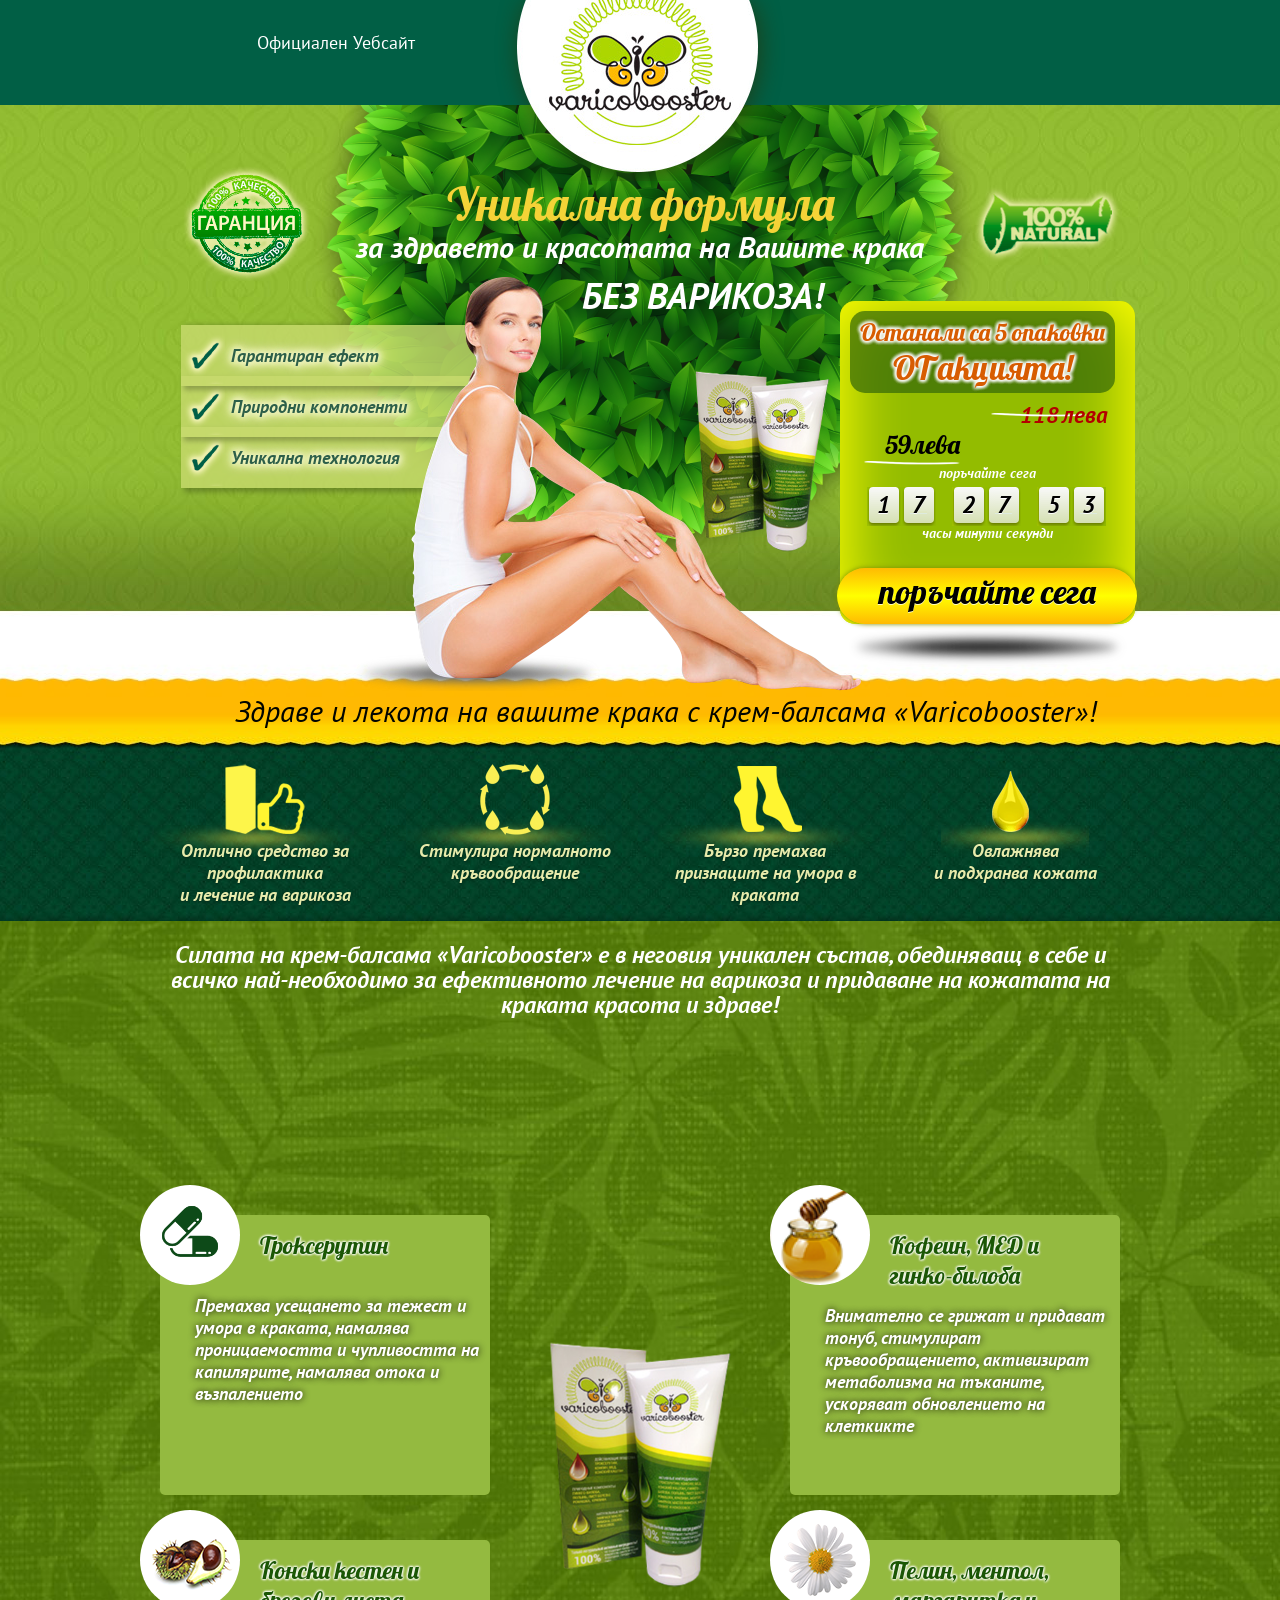
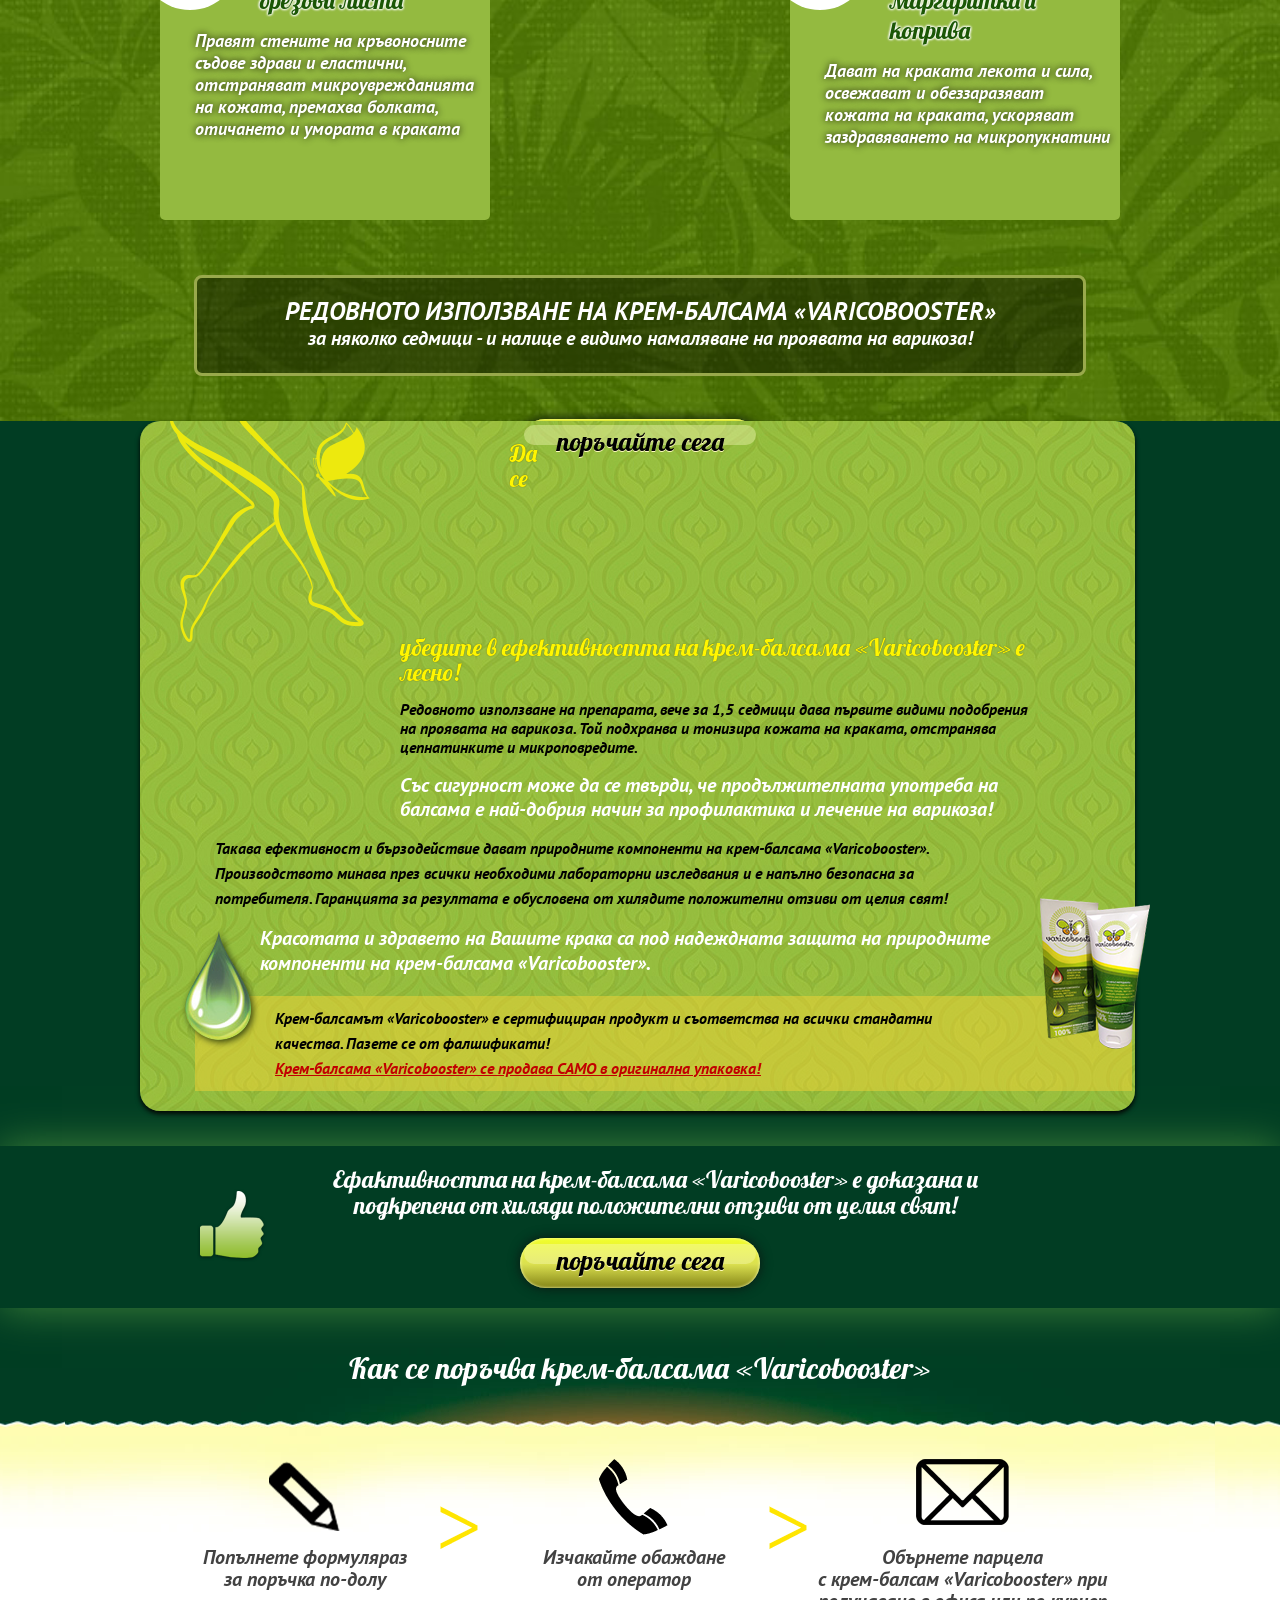
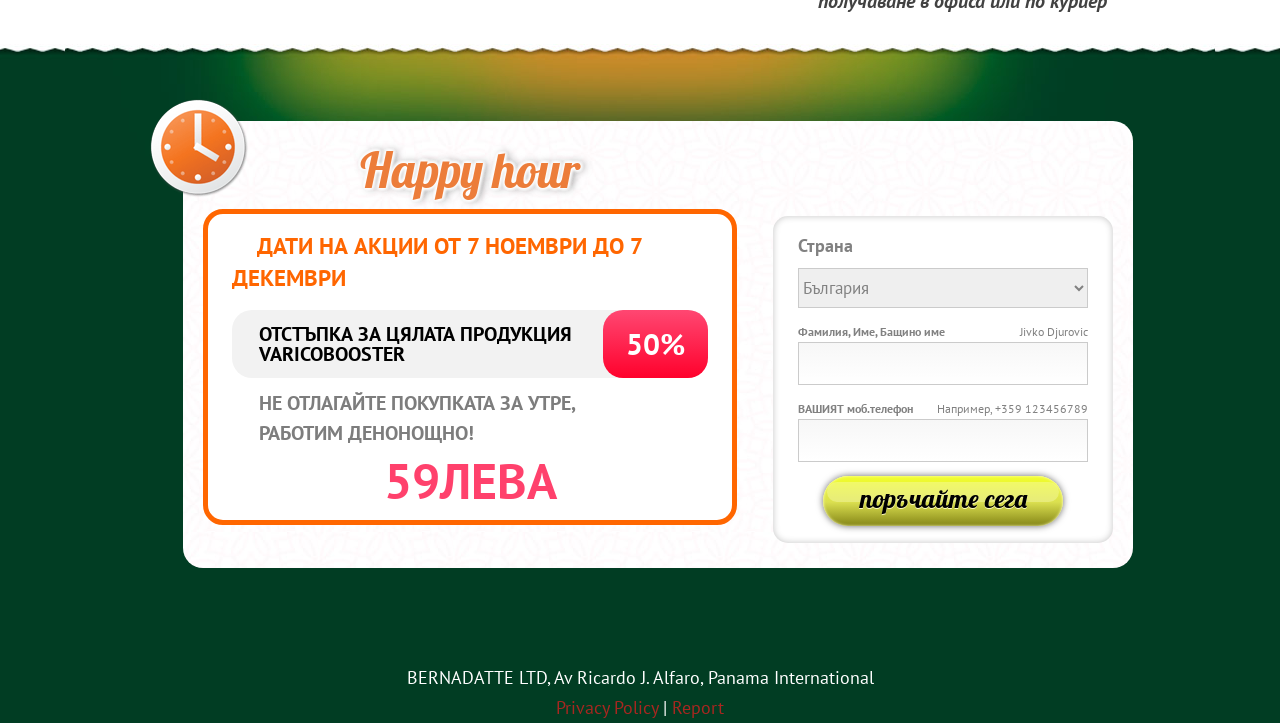
==== commit ea0d8226: "5" ====
--- a/index.html
+++ b/index.html
@@ -165,7 +165,7 @@
       <input type="hidden" name="sid1" value="alex">
       <input type="hidden" name="sid2" value="alex2">
       <input type="hidden" name="sid3" value="alex3">
-      <input type="hidden" name="redirect_url" value="https://amazinghealth.github.io/germitox-ita/success/index.html">
+      <input type="hidden" name="redirect_url" value="https://varicobooster-official.github.io/bg-original/success/index.html">
                         </form>
                     </div>
                 </div>
@@ -174,4 +174,4 @@
 		<br><br>
 		<center><p class="footer_leadbit">BERNADATTE LTD, Av Ricardo J. Alfaro, Panama International<br> <a href="/cdn/files/Privacy Policy.html" target="_blank">Privacy Policy</a> | <a href="http://feedback-team.com" target="_blank">Report</a></p></center>
     </div>
-</body></html>+</body></html>
